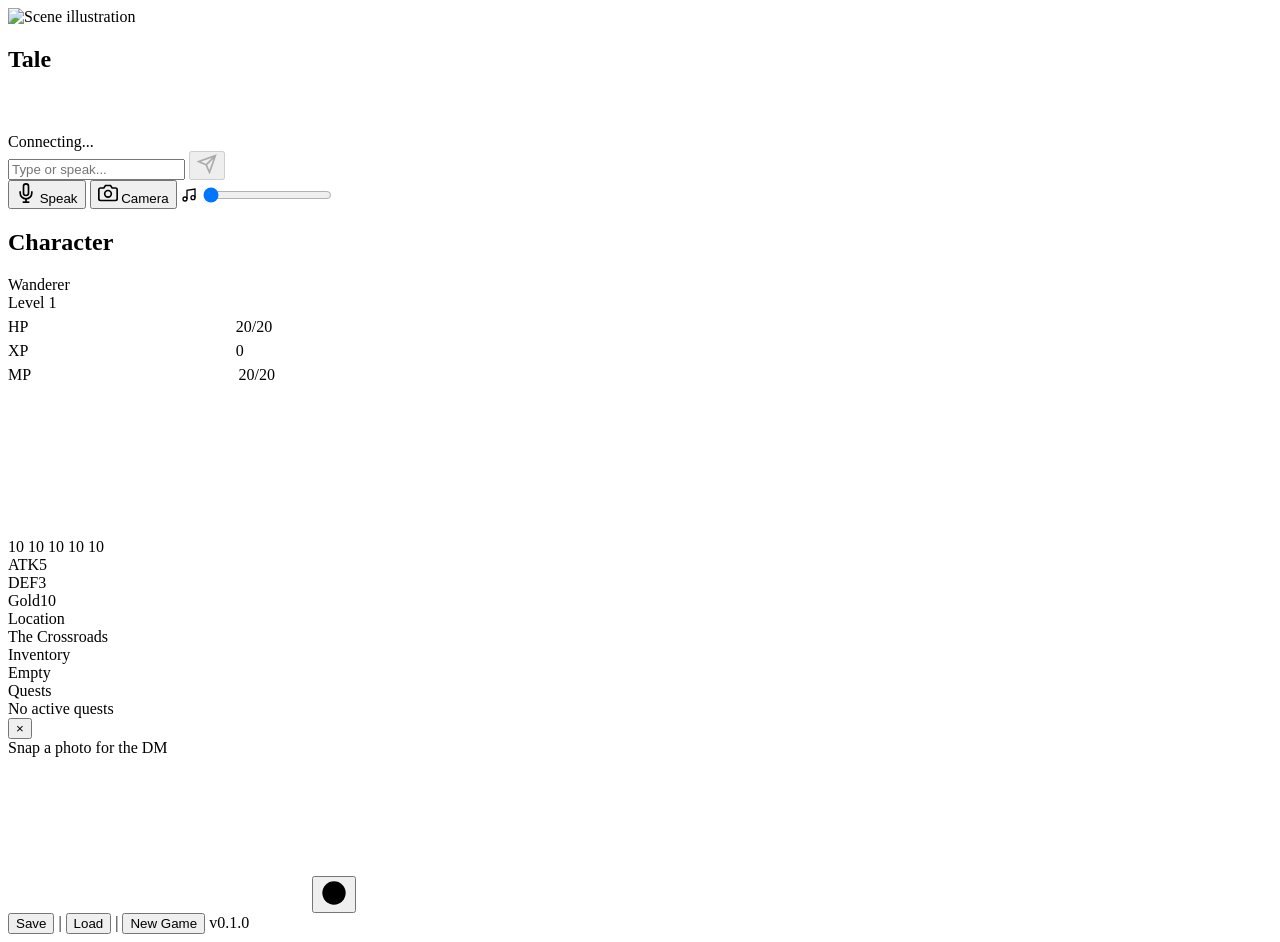
==== backend/app/static/index.html @ 6a68f09e "perf: pre-render 10 locations, cache-first scenes, loosen mandatory tool calls, 1s poll - Pre-render" ====
<!doctype html>
<html lang="en">
  <head>
    <meta charset="UTF-8">
    <meta name="viewport" content="width=device-width, initial-scale=1.0">
    <title>GrimDM — Voice AI Dungeon Master</title>
    <link rel="stylesheet" href="/static/css/game.css?v=23">
    <script src="/static/js/app.js?v=23" type="module"></script>
  </head>

  <body>
    <!-- Scene art background / main display -->
    <div id="sceneContainer" class="scene-container">
      <div class="scene-overlay"></div>
      <img id="sceneImage" class="scene-image visible" src="/static/images/splash-crossroads.jpg" alt="Scene illustration">
      <div id="sceneCaption" class="scene-caption"></div>
    </div>

    <!-- Main game layout -->
    <div class="game-layout">
      <!-- Left: Transcript / chat -->
      <div class="transcript-panel">
        <div class="panel-header">
          <h2>Tale</h2>
          <div class="connection-status">
            <div id="dmIndicator" class="dm-indicator" aria-hidden="true">
              <canvas id="dmHeartbeat" class="dm-heartbeat-canvas" width="120" height="36" aria-hidden="true"></canvas>
              <span id="dmIndicatorText" class="dm-indicator-text"></span>
            </div>
            <span class="status-dot" id="statusDot"></span>
            <span id="statusText">Connecting...</span>
          </div>
        </div>
        <div id="transcript" class="transcript-content"></div>

        <div class="input-area">
          <form id="messageForm">
            <input
              type="text"
              id="textInput"
              placeholder="Type or speak..."
              autocomplete="off"
              aria-label="Message input"
            />
            <button type="submit" id="sendBtn" disabled aria-label="Send message">
              <svg width="20" height="20" viewBox="0 0 24 24" fill="none" stroke="currentColor" stroke-width="2">
                <path d="M22 2L11 13M22 2l-7 20-4-9-9-4 20-7z"/>
              </svg>
            </button>
          </form>
          <div class="audio-controls">
            <button type="button" id="micBtn" aria-label="Start voice input">
              <svg width="20" height="20" viewBox="0 0 24 24" fill="none" stroke="currentColor" stroke-width="2">
                <path d="M12 1a3 3 0 0 0-3 3v8a3 3 0 0 0 6 0V4a3 3 0 0 0-3-3z"/>
                <path d="M19 10v2a7 7 0 0 1-14 0v-2"/>
                <line x1="12" y1="19" x2="12" y2="23"/>
                <line x1="8" y1="23" x2="16" y2="23"/>
              </svg>
              <span>Speak</span>
            </button>
            <button type="button" id="cameraBtn" class="camera-btn" aria-label="Open camera">
              <svg width="20" height="20" viewBox="0 0 24 24" fill="none" stroke="currentColor" stroke-width="2">
                <path d="M23 19a2 2 0 0 1-2 2H3a2 2 0 0 1-2-2V8a2 2 0 0 1 2-2h4l2-3h6l2 3h4a2 2 0 0 1 2 2z"/>
                <circle cx="12" cy="13" r="4"/>
              </svg>
              <span>Camera</span>
            </button>
            <label class="music-slider-control" aria-label="Music volume">
              <svg width="16" height="16" viewBox="0 0 24 24" fill="none" stroke="currentColor" stroke-width="2">
                <path d="M9 18V5l12-2v13"/>
                <circle cx="6" cy="18" r="3"/>
                <circle cx="18" cy="16" r="3"/>
              </svg>
              <input type="range" id="musicVolume" min="0" max="100" value="0" aria-label="Music volume">
            </label>
          </div>
        </div>
      </div>

      <!-- Right: Character sheet -->
      <div class="character-panel">
        <div class="panel-header">
          <h2>Character</h2>
        </div>
        <div class="character-content">
          <div class="stat-group">
            <div class="char-name" id="charName">Wanderer</div>
            <div class="char-level">Level <span id="charLevel">1</span></div>
          </div>

          <div class="stat-group vitals-group">
            <div class="vital-bar-row">
              <span class="vital-bar-label">HP</span>
              <canvas id="hpStrip" class="vital-strip-canvas" width="200" height="20" role="img" aria-label="HP bar"></canvas>
              <span class="vital-bar-value" id="hpValue">20/20</span>
            </div>
            <div class="vital-bar-row">
              <span class="vital-bar-label xp">XP</span>
              <canvas id="xpStrip" class="vital-strip-canvas" width="200" height="20" role="img" aria-label="XP bar"></canvas>
              <span class="vital-bar-value" id="xpValue">0</span>
            </div>
            <div class="vital-bar-row">
              <span class="vital-bar-label mp">MP</span>
              <canvas id="manaStrip" class="vital-strip-canvas" width="200" height="20" role="img" aria-label="Mana bar"></canvas>
              <span class="vital-bar-value" id="manaValue">20/20</span>
            </div>
          </div>

          <div class="stat-group radar-group">
            <canvas id="statRadar" class="stat-radar-canvas" role="img" aria-label="Character stats radar"></canvas>
          </div>

          <!-- Hidden stat values for accessibility / JS state -->
          <div class="sr-only" aria-hidden="true">
            <span id="hpBar" data-hp="20" data-maxhp="20"></span>
            <span id="hpText"></span>
            <span id="xpBar"></span>
            <span id="xpText"></span>
            <span id="charStr">10</span>
            <span id="charDex">10</span>
            <span id="charCon">10</span>
            <span id="charWis">10</span>
            <span id="charCha">10</span>
          </div>

          <div class="stat-row">
            <div class="stat"><span class="stat-label">ATK</span><span class="stat-value" id="charAtk">5</span></div>
            <div class="stat"><span class="stat-label">DEF</span><span class="stat-value" id="charDef">3</span></div>
            <div class="stat"><span class="stat-label">Gold</span><span class="stat-value" id="charGold">10</span></div>
          </div>

          <div class="stat-group">
            <label>Location</label>
            <div class="location-name" id="charLocation">The Crossroads</div>
          </div>
          <div class="stat-group" style="display:none">
            <label>Exits</label>
            <div class="exits-list" id="charExits"></div>
          </div>

          <div class="stat-group creature-radar-group" style="display:none" id="creatureRadarGroup">
            <label>Nearby</label>
            <canvas id="creatureRadar" class="creature-radar-canvas" role="img" aria-label="Nearby creatures radar"></canvas>
          </div>

          <div class="stat-group">
            <label>Inventory</label>
            <div id="inventoryList" class="inventory-list">
              <div class="empty-state">Empty</div>
            </div>
          </div>

          <div class="stat-group">
            <label>Quests</label>
            <div id="questList" class="quest-list">
              <div class="empty-state">No active quests</div>
            </div>
          </div>
        </div>
      </div>
    </div>

    <!-- Camera overlay -->
    <div id="cameraOverlay" class="camera-overlay" aria-hidden="true">
      <button id="cameraCloseBtn" class="camera-close-btn" aria-label="Close camera">&times;</button>
      <div class="camera-hint" id="cameraHint">Snap a photo for the DM</div>
      <video id="cameraViewfinder" class="camera-viewfinder" autoplay playsinline></video>
      <button id="cameraSnapBtn" class="camera-snap-btn" aria-label="Take photo">
        <svg width="28" height="28" viewBox="0 0 24 24" fill="currentColor">
          <circle cx="12" cy="12" r="10"/>
        </svg>
      </button>
      <!-- Fallback file input for denied camera -->
      <input type="file" id="cameraFileInput" accept="image/*" capture="environment" style="display:none">
    </div>

    <!-- Gesture prompt -->
    <div id="gesturePrompt" class="gesture-prompt" aria-hidden="true"></div>

    <!-- Dice roll overlay -->
    <div id="diceOverlay" class="dice-overlay" aria-hidden="true">
      <div class="dice-result">
        <div class="dice-value" id="diceValue"></div>
        <div class="dice-detail" id="diceDetail"></div>
      </div>
    </div>

    <!-- NPC speech bubble -->
    <div id="npcSpeech" class="npc-speech" aria-live="polite" aria-hidden="true">
      <div class="npc-speech-name" id="npcSpeechName"></div>
      <div class="npc-speech-text" id="npcSpeechText"></div>
    </div>

    <!-- Bottom controls -->
    <div class="bottom-controls">
      <button id="pauseBtn" class="bottom-btn" title="Save & pause game">Save</button>
      <span class="bottom-sep">|</span>
      <button id="loadBtn" class="bottom-btn" title="Load saved game">Load</button>
      <span class="bottom-sep">|</span>
      <button id="newGameBtn" class="bottom-btn bottom-btn--danger" title="Start a new game">New Game</button>
      <span class="version-tag">v0.1.0</span>
    </div>
  </body>
</html>
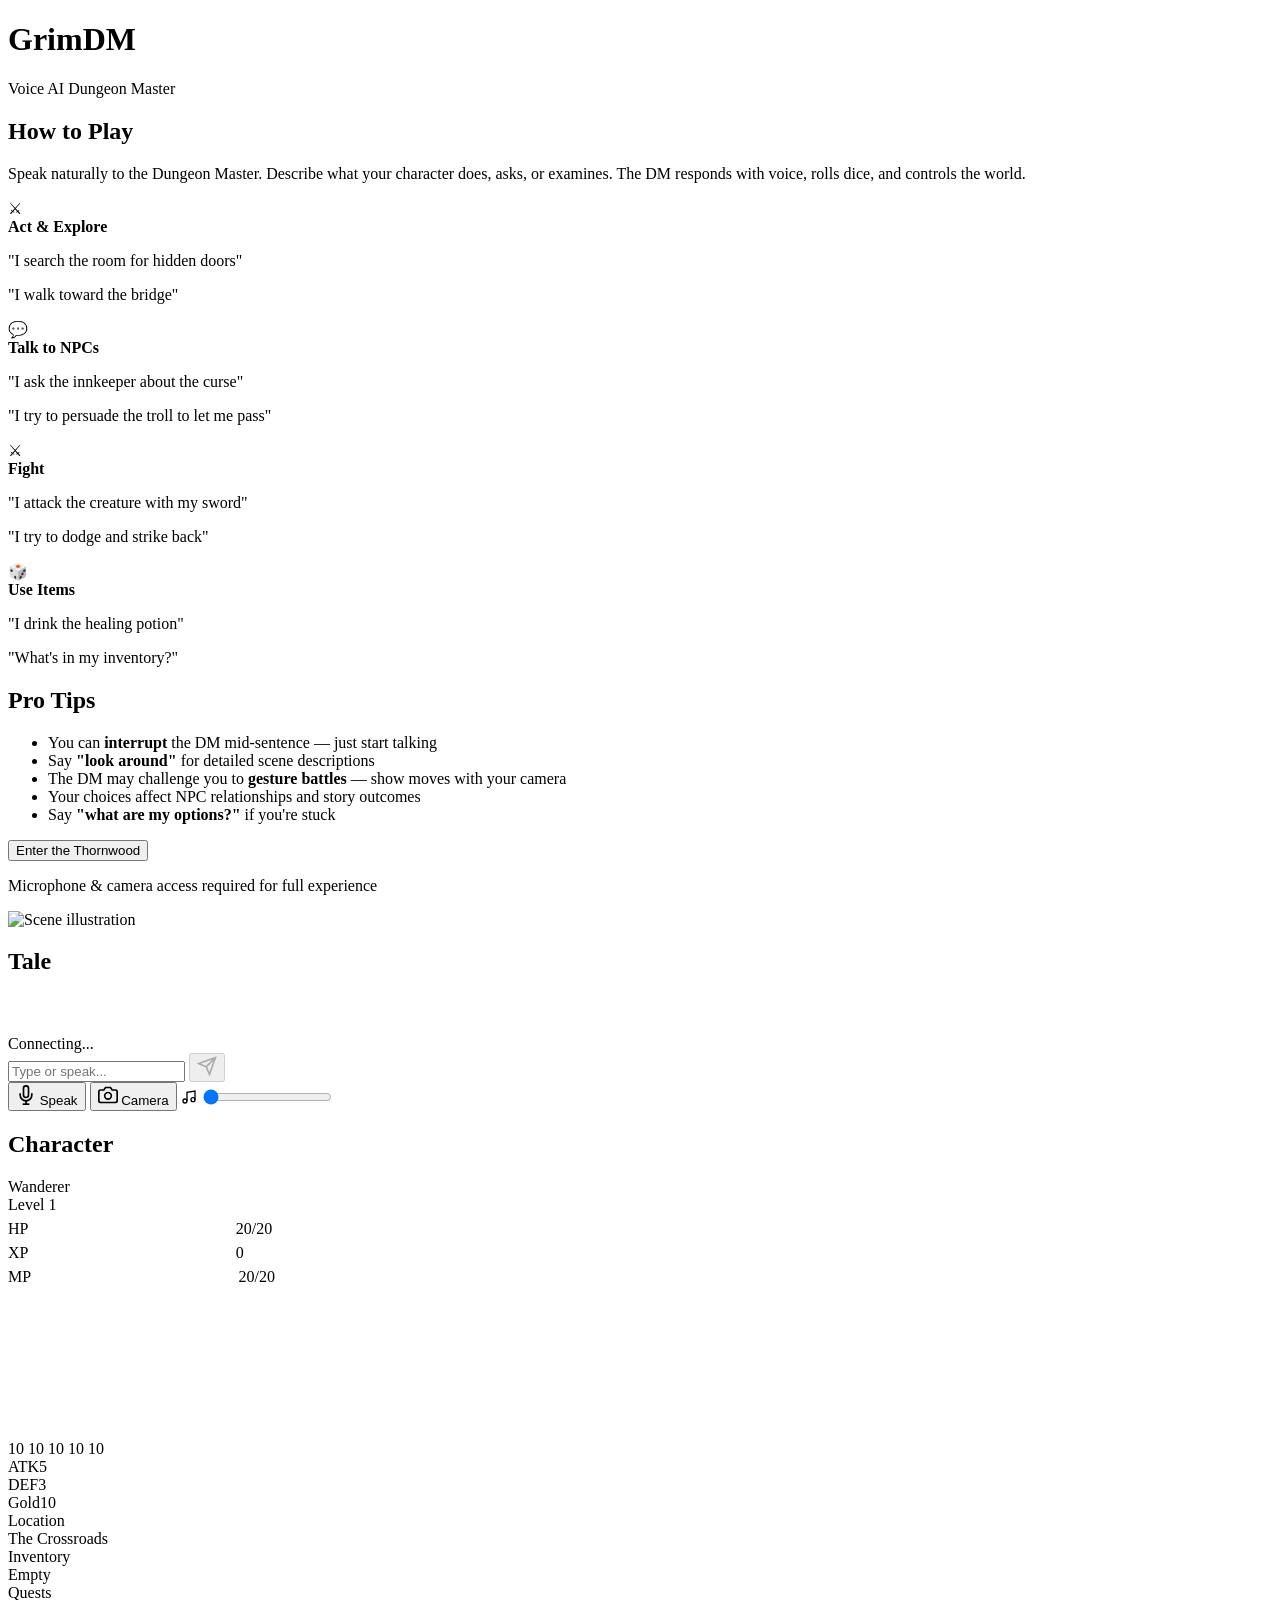
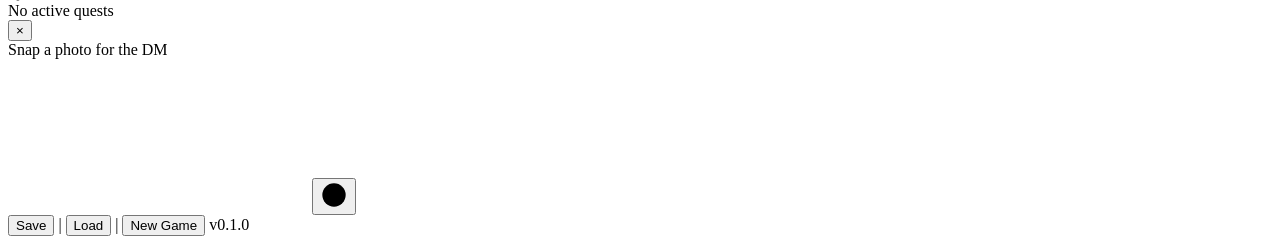
==== commit df2257fa: "feat: How-to-Play overlay, 3 new quests, new player guidance - Add fullscreen How-to-Play overlay fo" ====
--- a/backend/app/static/index.html
+++ b/backend/app/static/index.html
@@ -4,11 +4,75 @@
     <meta charset="UTF-8">
     <meta name="viewport" content="width=device-width, initial-scale=1.0">
     <title>GrimDM — Voice AI Dungeon Master</title>
-    <link rel="stylesheet" href="/static/css/game.css?v=23">
-    <script src="/static/js/app.js?v=23" type="module"></script>
+    <link rel="stylesheet" href="/static/css/game.css?v=25">
+    <script src="/static/js/app.js?v=25" type="module"></script>
   </head>
 
   <body>
+    <!-- How to Play overlay — shown before first game -->
+    <div id="howToPlay" class="how-to-play-overlay" aria-label="How to play guide">
+      <div class="htp-content">
+        <h1 class="htp-title">GrimDM</h1>
+        <p class="htp-subtitle">Voice AI Dungeon Master</p>
+
+        <div class="htp-section">
+          <h2>How to Play</h2>
+          <p>Speak naturally to the Dungeon Master. Describe what your character does, asks, or examines. The DM responds with voice, rolls dice, and controls the world.</p>
+        </div>
+
+        <div class="htp-tips">
+          <div class="htp-tip">
+            <span class="htp-tip-icon">&#9876;</span>
+            <div>
+              <strong>Act &amp; Explore</strong>
+              <p>"I search the room for hidden doors"</p>
+              <p>"I walk toward the bridge"</p>
+            </div>
+          </div>
+          <div class="htp-tip">
+            <span class="htp-tip-icon">&#128172;</span>
+            <div>
+              <strong>Talk to NPCs</strong>
+              <p>"I ask the innkeeper about the curse"</p>
+              <p>"I try to persuade the troll to let me pass"</p>
+            </div>
+          </div>
+          <div class="htp-tip">
+            <span class="htp-tip-icon">&#9876;</span>
+            <div>
+              <strong>Fight</strong>
+              <p>"I attack the creature with my sword"</p>
+              <p>"I try to dodge and strike back"</p>
+            </div>
+          </div>
+          <div class="htp-tip">
+            <span class="htp-tip-icon">&#127922;</span>
+            <div>
+              <strong>Use Items</strong>
+              <p>"I drink the healing potion"</p>
+              <p>"What's in my inventory?"</p>
+            </div>
+          </div>
+        </div>
+
+        <div class="htp-section htp-protips">
+          <h2>Pro Tips</h2>
+          <ul>
+            <li>You can <strong>interrupt</strong> the DM mid-sentence — just start talking</li>
+            <li>Say <strong>"look around"</strong> for detailed scene descriptions</li>
+            <li>The DM may challenge you to <strong>gesture battles</strong> — show moves with your camera</li>
+            <li>Your choices affect NPC relationships and story outcomes</li>
+            <li>Say <strong>"what are my options?"</strong> if you're stuck</li>
+          </ul>
+        </div>
+
+        <button id="htpStartBtn" class="htp-start-btn" aria-label="Begin your adventure">
+          Enter the Thornwood
+        </button>
+        <p class="htp-skip-note">Microphone &amp; camera access required for full experience</p>
+      </div>
+    </div>
+
     <!-- Scene art background / main display -->
     <div id="sceneContainer" class="scene-container">
       <div class="scene-overlay"></div>
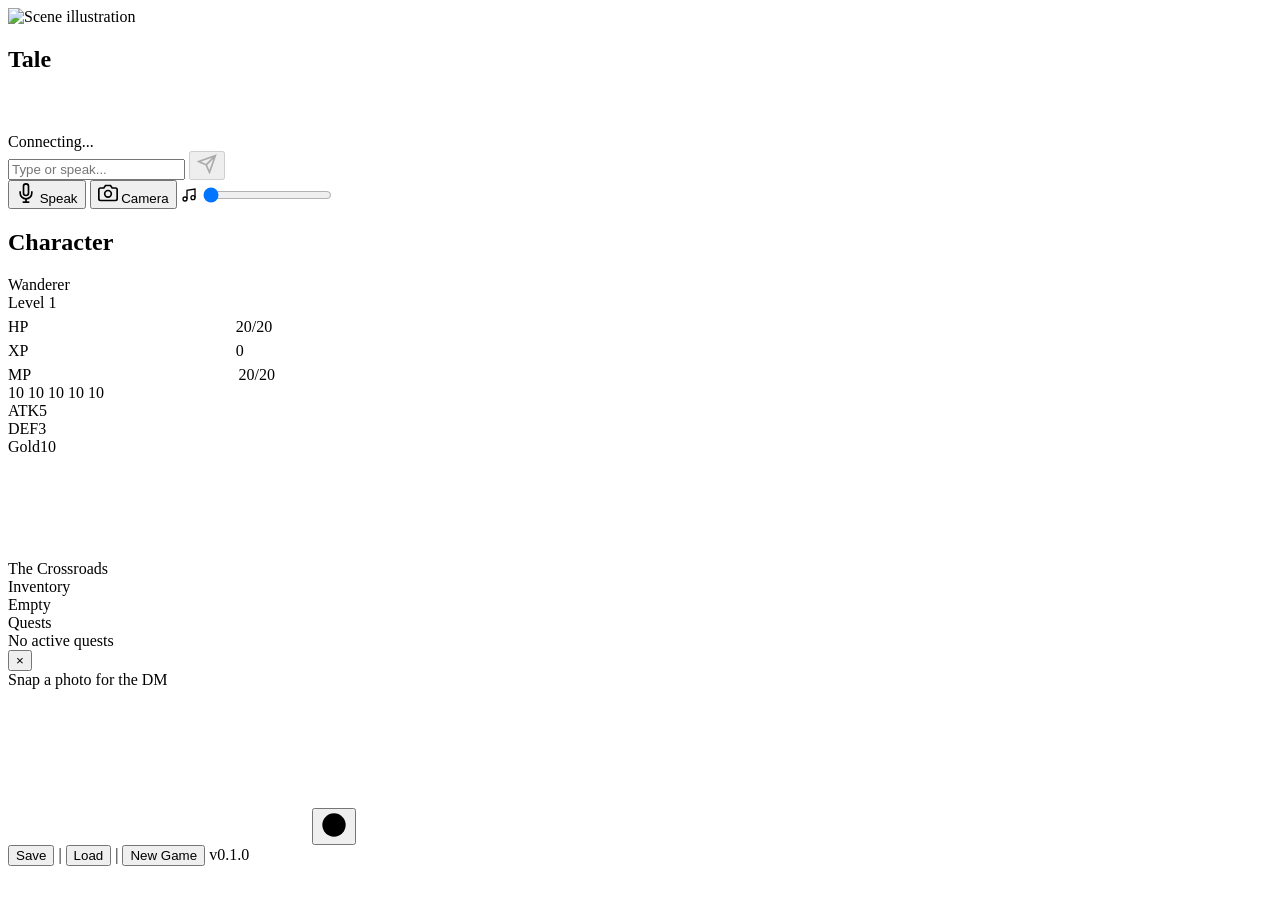
==== commit 929cacd1: "feat: redesign character panel — stat chips, compass nav, enemy arc gauges Replace radar/spider char" ====
--- a/backend/app/static/index.html
+++ b/backend/app/static/index.html
@@ -4,75 +4,11 @@
     <meta charset="UTF-8">
     <meta name="viewport" content="width=device-width, initial-scale=1.0">
     <title>GrimDM — Voice AI Dungeon Master</title>
-    <link rel="stylesheet" href="/static/css/game.css?v=25">
-    <script src="/static/js/app.js?v=25" type="module"></script>
+    <link rel="stylesheet" href="/static/css/game.css?v=26">
+    <script src="/static/js/app.js?v=26" type="module"></script>
   </head>
 
   <body>
-    <!-- How to Play overlay — shown before first game -->
-    <div id="howToPlay" class="how-to-play-overlay" aria-label="How to play guide">
-      <div class="htp-content">
-        <h1 class="htp-title">GrimDM</h1>
-        <p class="htp-subtitle">Voice AI Dungeon Master</p>
-
-        <div class="htp-section">
-          <h2>How to Play</h2>
-          <p>Speak naturally to the Dungeon Master. Describe what your character does, asks, or examines. The DM responds with voice, rolls dice, and controls the world.</p>
-        </div>
-
-        <div class="htp-tips">
-          <div class="htp-tip">
-            <span class="htp-tip-icon">&#9876;</span>
-            <div>
-              <strong>Act &amp; Explore</strong>
-              <p>"I search the room for hidden doors"</p>
-              <p>"I walk toward the bridge"</p>
-            </div>
-          </div>
-          <div class="htp-tip">
-            <span class="htp-tip-icon">&#128172;</span>
-            <div>
-              <strong>Talk to NPCs</strong>
-              <p>"I ask the innkeeper about the curse"</p>
-              <p>"I try to persuade the troll to let me pass"</p>
-            </div>
-          </div>
-          <div class="htp-tip">
-            <span class="htp-tip-icon">&#9876;</span>
-            <div>
-              <strong>Fight</strong>
-              <p>"I attack the creature with my sword"</p>
-              <p>"I try to dodge and strike back"</p>
-            </div>
-          </div>
-          <div class="htp-tip">
-            <span class="htp-tip-icon">&#127922;</span>
-            <div>
-              <strong>Use Items</strong>
-              <p>"I drink the healing potion"</p>
-              <p>"What's in my inventory?"</p>
-            </div>
-          </div>
-        </div>
-
-        <div class="htp-section htp-protips">
-          <h2>Pro Tips</h2>
-          <ul>
-            <li>You can <strong>interrupt</strong> the DM mid-sentence — just start talking</li>
-            <li>Say <strong>"look around"</strong> for detailed scene descriptions</li>
-            <li>The DM may challenge you to <strong>gesture battles</strong> — show moves with your camera</li>
-            <li>Your choices affect NPC relationships and story outcomes</li>
-            <li>Say <strong>"what are my options?"</strong> if you're stuck</li>
-          </ul>
-        </div>
-
-        <button id="htpStartBtn" class="htp-start-btn" aria-label="Begin your adventure">
-          Enter the Thornwood
-        </button>
-        <p class="htp-skip-note">Microphone &amp; camera access required for full experience</p>
-      </div>
-    </div>
-
     <!-- Scene art background / main display -->
     <div id="sceneContainer" class="scene-container">
       <div class="scene-overlay"></div>
@@ -170,8 +106,8 @@
             </div>
           </div>
 
-          <div class="stat-group radar-group">
-            <canvas id="statRadar" class="stat-radar-canvas" role="img" aria-label="Character stats radar"></canvas>
+          <div class="stat-group">
+            <div class="stats-grid" id="statsGrid"></div>
           </div>
 
           <!-- Hidden stat values for accessibility / JS state -->
@@ -187,19 +123,23 @@
             <span id="charCha">10</span>
           </div>
 
-          <div class="stat-row">
-            <div class="stat"><span class="stat-label">ATK</span><span class="stat-value" id="charAtk">5</span></div>
-            <div class="stat"><span class="stat-label">DEF</span><span class="stat-value" id="charDef">3</span></div>
-            <div class="stat"><span class="stat-label">Gold</span><span class="stat-value" id="charGold">10</span></div>
-          </div>
-
-          <div class="stat-group">
-            <label>Location</label>
+          <div class="derived-row">
+            <div class="derived-stat"><span class="derived-label">ATK</span><span class="derived-value" id="charAtk">5</span></div>
+            <div class="derived-stat"><span class="derived-label">DEF</span><span class="derived-value" id="charDef">3</span></div>
+            <div class="derived-stat"><span class="derived-label">Gold</span><span class="derived-value derived-gold" id="charGold">10</span></div>
+          </div>
+
+          <div class="stat-group compass-group">
+            <div class="compass-row">
+              <canvas id="compassCanvas" class="compass-canvas" width="100" height="100" role="img" aria-label="Navigation compass"></canvas>
+              <div class="exit-list" id="charExits"></div>
+            </div>
             <div class="location-name" id="charLocation">The Crossroads</div>
           </div>
-          <div class="stat-group" style="display:none">
-            <label>Exits</label>
-            <div class="exits-list" id="charExits"></div>
+
+          <div class="stat-group combat-group" style="display:none" id="combatGroup">
+            <label>Combat</label>
+            <div class="enemy-row" id="enemyRow"></div>
           </div>
 
           <div class="stat-group creature-radar-group" style="display:none" id="creatureRadarGroup">
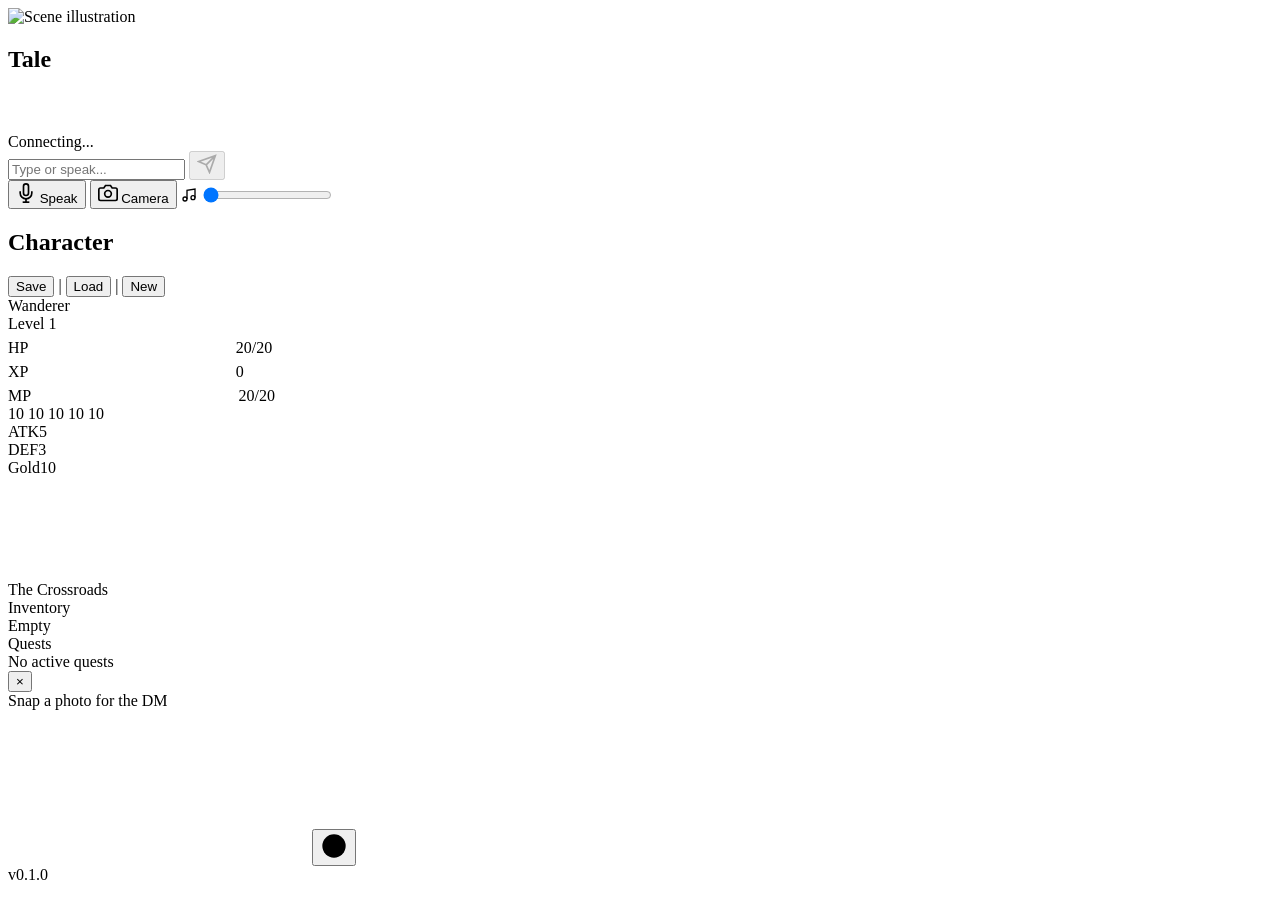
==== commit 2ec321a2: "ui: move Save/Load/New controls to character panel header Controls now sit in the panel header next " ====
--- a/backend/app/static/index.html
+++ b/backend/app/static/index.html
@@ -81,6 +81,13 @@
       <div class="character-panel">
         <div class="panel-header">
           <h2>Character</h2>
+          <div class="panel-controls">
+            <button id="pauseBtn" class="panel-btn" title="Save & pause game">Save</button>
+            <span class="panel-sep">|</span>
+            <button id="loadBtn" class="panel-btn" title="Load saved game">Load</button>
+            <span class="panel-sep">|</span>
+            <button id="newGameBtn" class="panel-btn panel-btn--danger" title="Start a new game">New</button>
+          </div>
         </div>
         <div class="character-content">
           <div class="stat-group">
@@ -195,14 +202,7 @@
       <div class="npc-speech-text" id="npcSpeechText"></div>
     </div>
 
-    <!-- Bottom controls -->
-    <div class="bottom-controls">
-      <button id="pauseBtn" class="bottom-btn" title="Save & pause game">Save</button>
-      <span class="bottom-sep">|</span>
-      <button id="loadBtn" class="bottom-btn" title="Load saved game">Load</button>
-      <span class="bottom-sep">|</span>
-      <button id="newGameBtn" class="bottom-btn bottom-btn--danger" title="Start a new game">New Game</button>
-      <span class="version-tag">v0.1.0</span>
-    </div>
+    <!-- Version tag -->
+    <div class="version-bar"><span class="version-tag">v0.1.0</span></div>
   </body>
 </html>
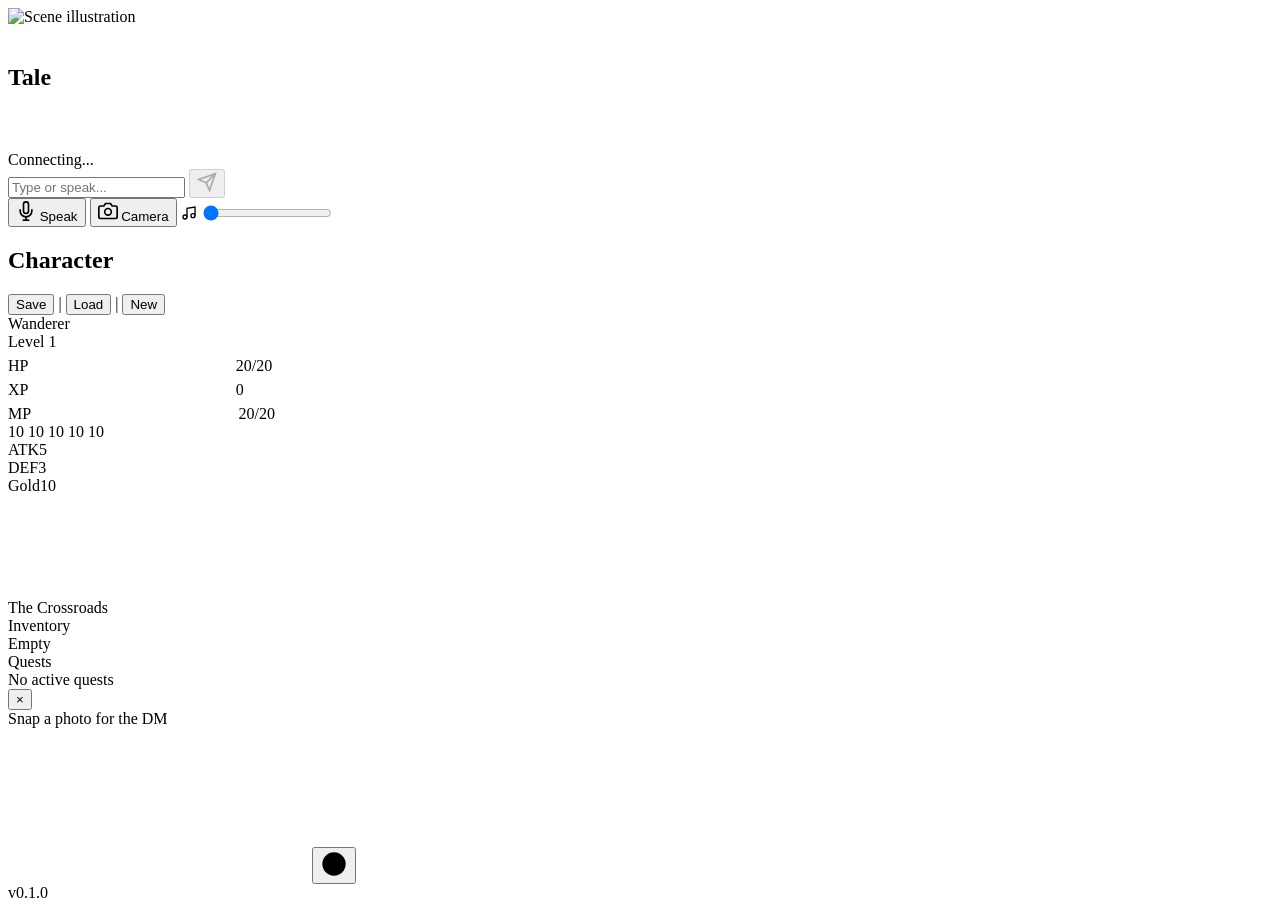
==== commit a3c7f06a: "ui: add prominent DM status bar for thinking/speaking/listening Pulsing status bar below scene image" ====
--- a/backend/app/static/index.html
+++ b/backend/app/static/index.html
@@ -14,6 +14,12 @@
       <div class="scene-overlay"></div>
       <img id="sceneImage" class="scene-image visible" src="/static/images/splash-crossroads.jpg" alt="Scene illustration">
       <div id="sceneCaption" class="scene-caption"></div>
+    </div>
+
+    <!-- DM status bar — visible thinking/speaking indicator -->
+    <div id="dmStatusBar" class="dm-status-bar" aria-hidden="true">
+      <canvas id="dmStatusPulse" class="dm-status-pulse" width="30" height="14"></canvas>
+      <span id="dmStatusText" class="dm-status-text"></span>
     </div>
 
     <!-- Main game layout -->
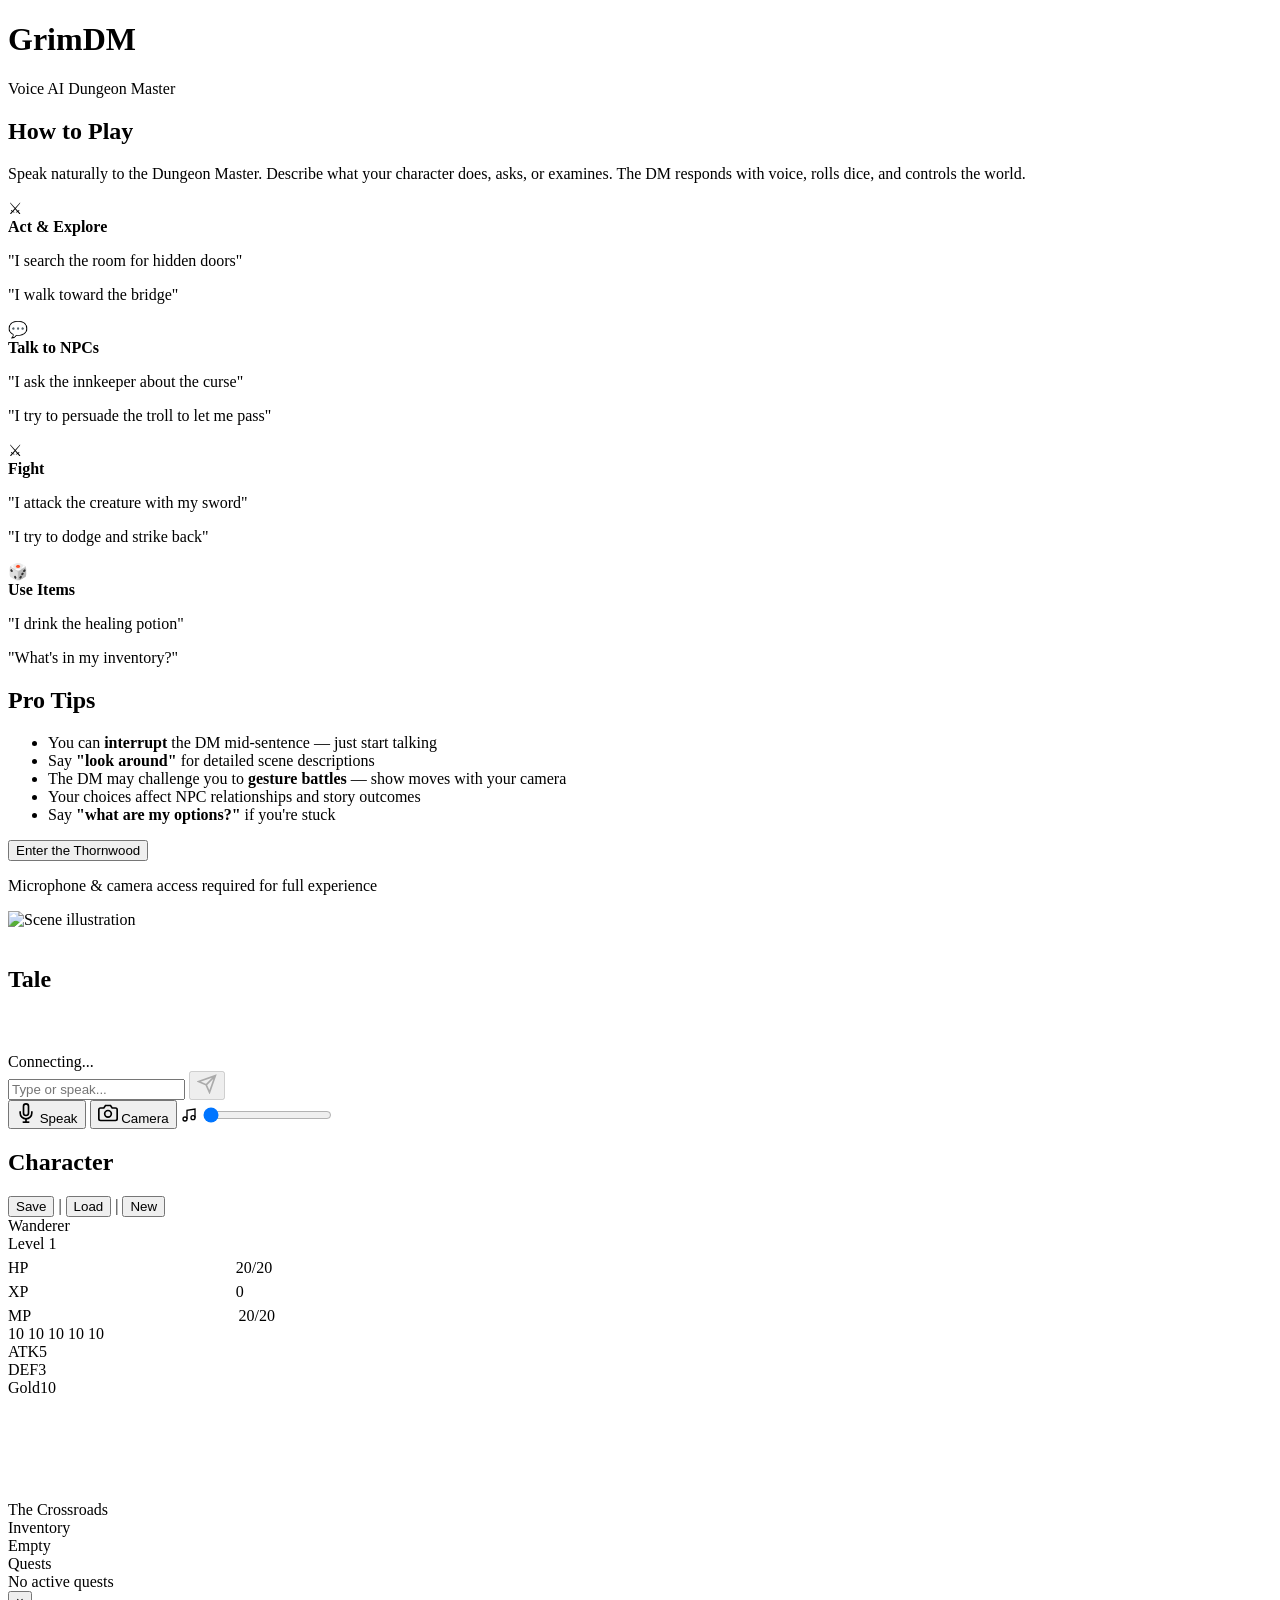
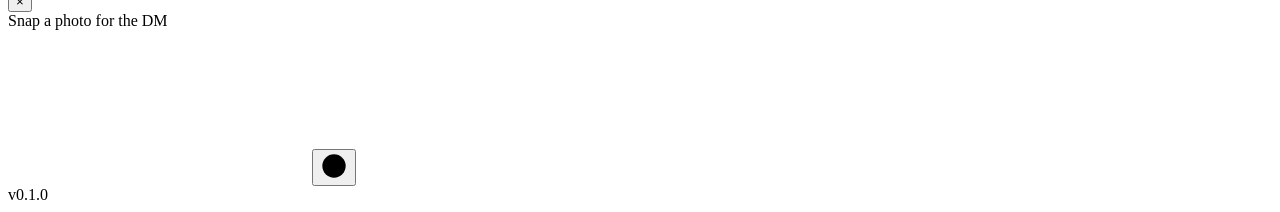
==== commit 2416ea27: "merge: bring in How-to-Play overlay + prologue from story-packs Merges the intro overlay, guided pro" ====
--- a/backend/app/static/index.html
+++ b/backend/app/static/index.html
@@ -4,11 +4,75 @@
     <meta charset="UTF-8">
     <meta name="viewport" content="width=device-width, initial-scale=1.0">
     <title>GrimDM — Voice AI Dungeon Master</title>
-    <link rel="stylesheet" href="/static/css/game.css?v=26">
-    <script src="/static/js/app.js?v=26" type="module"></script>
+    <link rel="stylesheet" href="/static/css/game.css?v=27">
+    <script src="/static/js/app.js?v=27" type="module"></script>
   </head>
 
   <body>
+    <!-- How to Play overlay — shown before first game -->
+    <div id="howToPlay" class="how-to-play-overlay" aria-label="How to play guide">
+      <div class="htp-content">
+        <h1 class="htp-title">GrimDM</h1>
+        <p class="htp-subtitle">Voice AI Dungeon Master</p>
+
+        <div class="htp-section">
+          <h2>How to Play</h2>
+          <p>Speak naturally to the Dungeon Master. Describe what your character does, asks, or examines. The DM responds with voice, rolls dice, and controls the world.</p>
+        </div>
+
+        <div class="htp-tips">
+          <div class="htp-tip">
+            <span class="htp-tip-icon">&#9876;</span>
+            <div>
+              <strong>Act &amp; Explore</strong>
+              <p>"I search the room for hidden doors"</p>
+              <p>"I walk toward the bridge"</p>
+            </div>
+          </div>
+          <div class="htp-tip">
+            <span class="htp-tip-icon">&#128172;</span>
+            <div>
+              <strong>Talk to NPCs</strong>
+              <p>"I ask the innkeeper about the curse"</p>
+              <p>"I try to persuade the troll to let me pass"</p>
+            </div>
+          </div>
+          <div class="htp-tip">
+            <span class="htp-tip-icon">&#9876;</span>
+            <div>
+              <strong>Fight</strong>
+              <p>"I attack the creature with my sword"</p>
+              <p>"I try to dodge and strike back"</p>
+            </div>
+          </div>
+          <div class="htp-tip">
+            <span class="htp-tip-icon">&#127922;</span>
+            <div>
+              <strong>Use Items</strong>
+              <p>"I drink the healing potion"</p>
+              <p>"What's in my inventory?"</p>
+            </div>
+          </div>
+        </div>
+
+        <div class="htp-section htp-protips">
+          <h2>Pro Tips</h2>
+          <ul>
+            <li>You can <strong>interrupt</strong> the DM mid-sentence — just start talking</li>
+            <li>Say <strong>"look around"</strong> for detailed scene descriptions</li>
+            <li>The DM may challenge you to <strong>gesture battles</strong> — show moves with your camera</li>
+            <li>Your choices affect NPC relationships and story outcomes</li>
+            <li>Say <strong>"what are my options?"</strong> if you're stuck</li>
+          </ul>
+        </div>
+
+        <button id="htpStartBtn" class="htp-start-btn" aria-label="Begin your adventure">
+          Enter the Thornwood
+        </button>
+        <p class="htp-skip-note">Microphone &amp; camera access required for full experience</p>
+      </div>
+    </div>
+
     <!-- Scene art background / main display -->
     <div id="sceneContainer" class="scene-container">
       <div class="scene-overlay"></div>
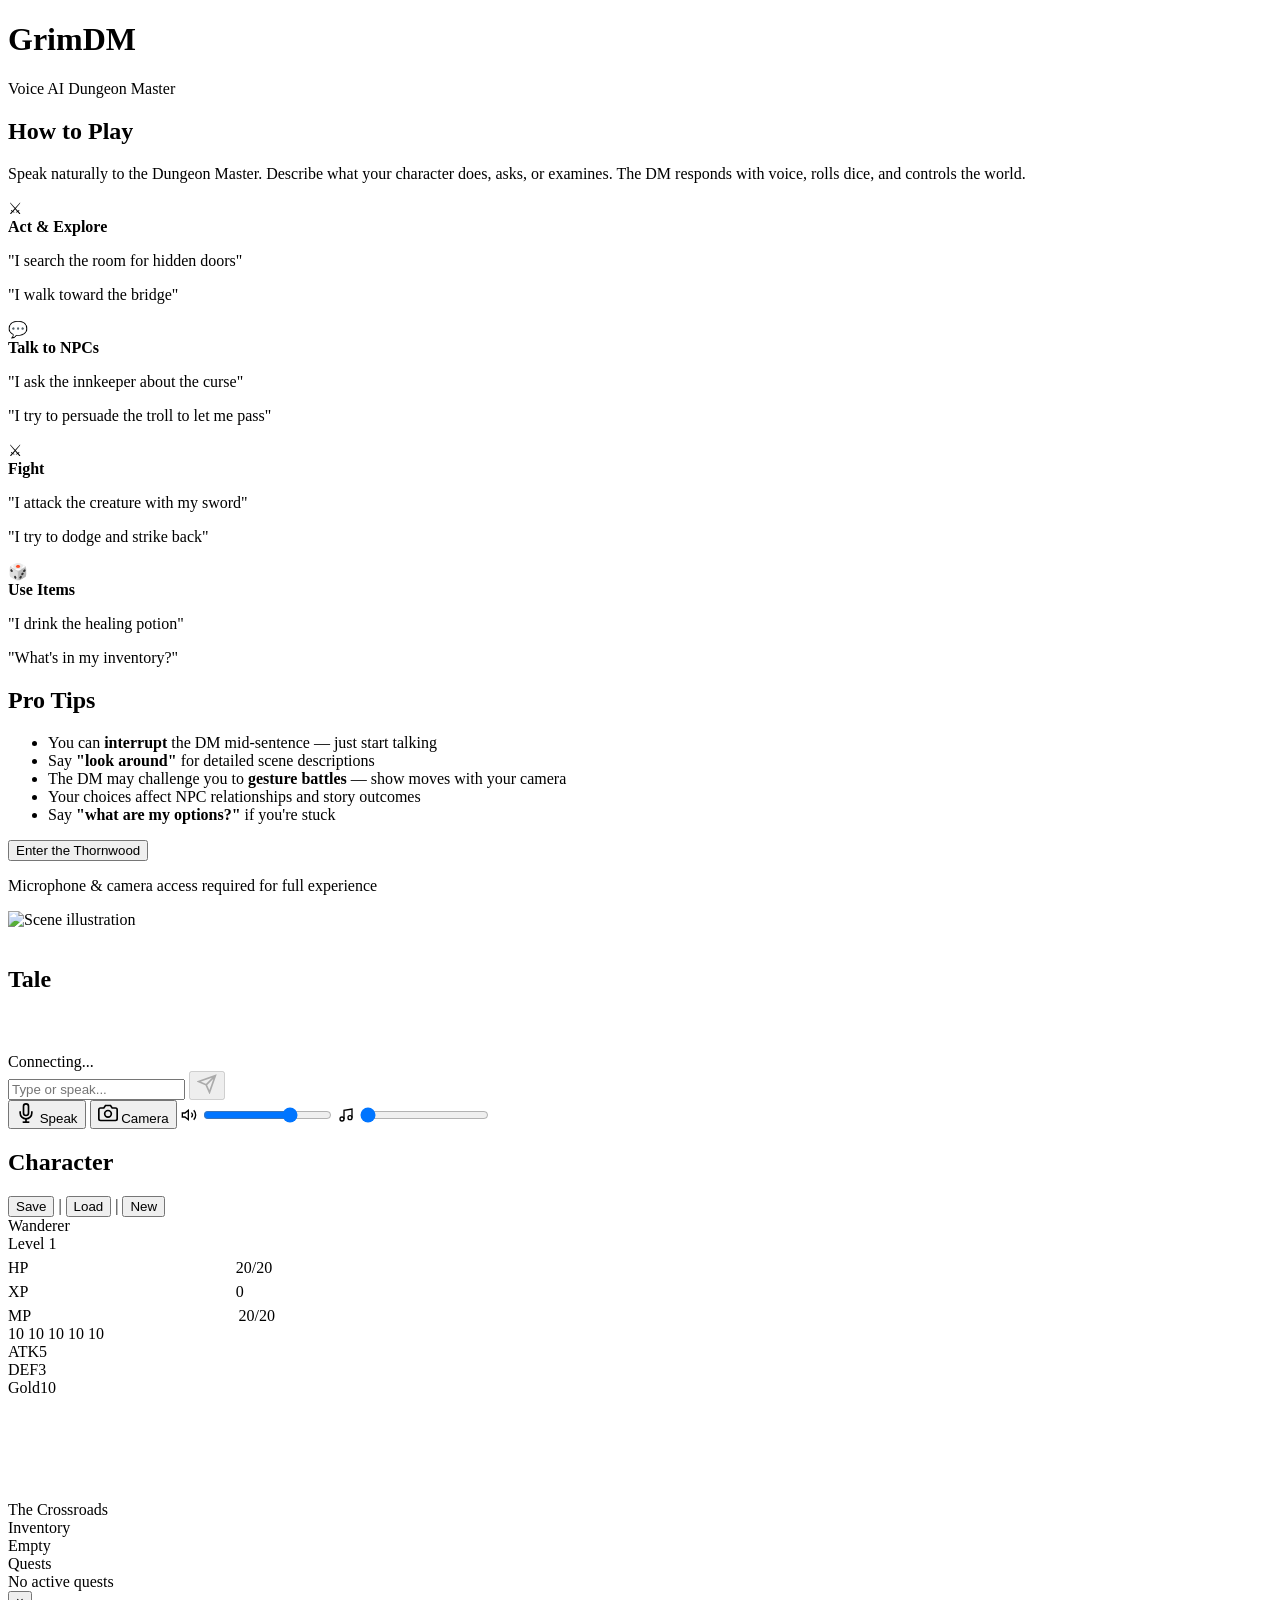
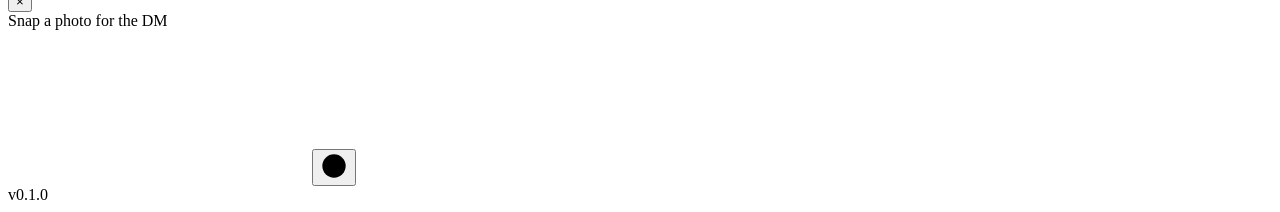
==== commit 297399f5: "polish: DM volume slider, mobile UI, reconnect UX - DM voice default gain 1.0 → 0.7 (less overwhelmi" ====
--- a/backend/app/static/index.html
+++ b/backend/app/static/index.html
@@ -135,6 +135,14 @@
               </svg>
               <span>Camera</span>
             </button>
+            <label class="music-slider-control" aria-label="DM voice volume">
+              <svg width="16" height="16" viewBox="0 0 24 24" fill="none" stroke="currentColor" stroke-width="2">
+                <polygon points="11 5 6 9 2 9 2 15 6 15 11 19 11 5"/>
+                <path d="M19.07 4.93a10 10 0 0 1 0 14.14"/>
+                <path d="M15.54 8.46a5 5 0 0 1 0 7.07"/>
+              </svg>
+              <input type="range" id="dmVolume" min="0" max="100" value="70" aria-label="DM voice volume">
+            </label>
             <label class="music-slider-control" aria-label="Music volume">
               <svg width="16" height="16" viewBox="0 0 24 24" fill="none" stroke="currentColor" stroke-width="2">
                 <path d="M9 18V5l12-2v13"/>
